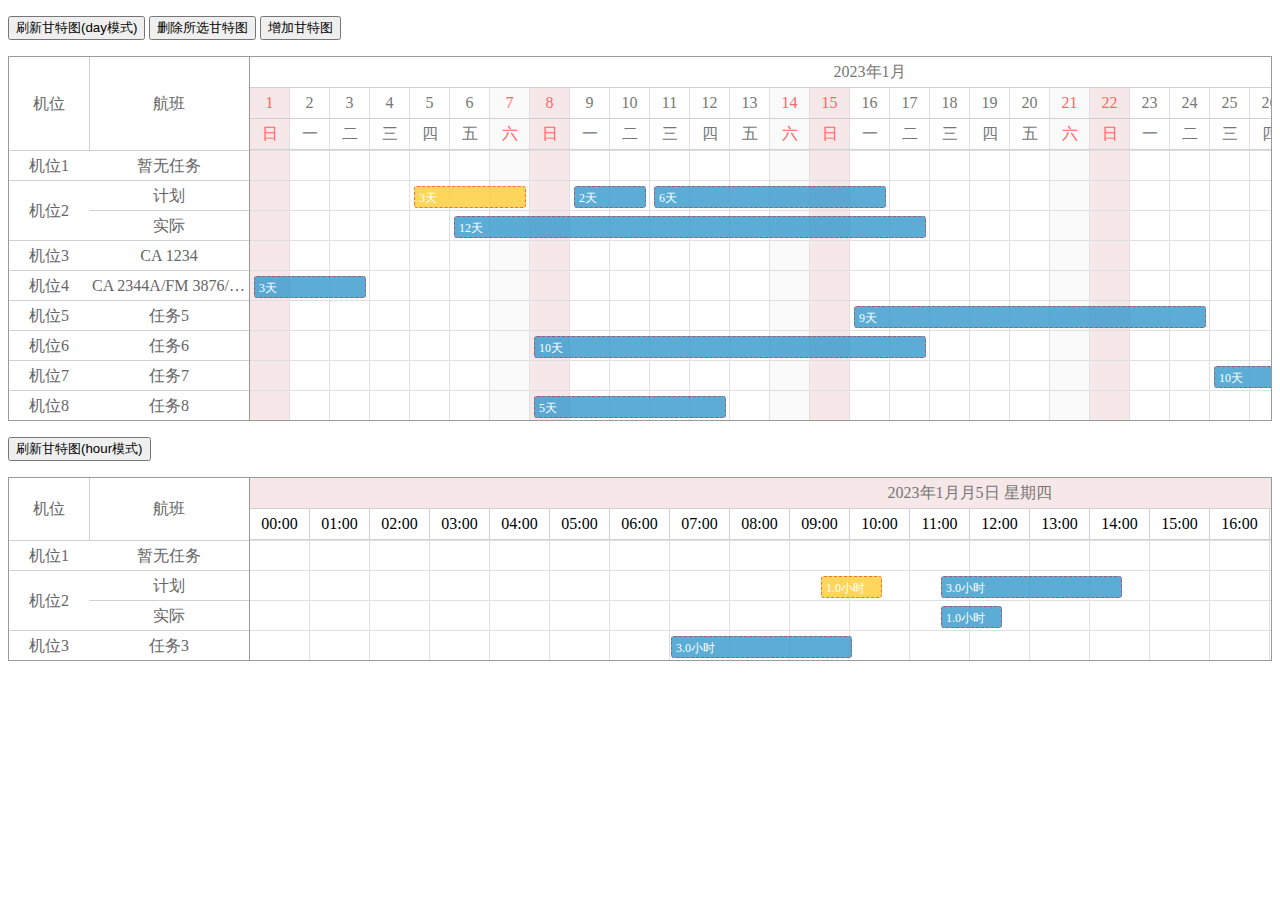
==== example/index2.html @ ff82db2f "v0.3.2 Fixed bugs" ====
<!DOCTYPE html>

<html lang="en">
<head>
	<meta http-equiv="Content-Type" content="text/html; charset=utf-8" />
	<link rel="stylesheet" type="text/css" href="../lib/jquery-ui-1.13.0.css" />
	<link rel="stylesheet" type="text/css" href="../gantt-view-v2.css" />
	<title>jQuery Gantt v2</title>

	<script type="text/javascript" src="./js/jquery.min.js"></script>
	<script type="text/javascript" src="./js/dateTime.js"></script>
	<script src="../lib/jquery-ui-1.13.0.js"></script>
	<script src="../gantt-view-v2.js"></script>
</head>
<body>
<p>
	<button onclick="refreshMyGanttChart()">刷新甘特图(day模式)</button>
	<button onclick="deleteMyGanttChart()">删除所选甘特图</button>
	<button onclick="addMyGanttChart()">增加甘特图</button>
</p>
<div>
	<div id="ganttChart"></div>
</div>
<p>
	<button onclick="refreshMyGanttChart2()">刷新甘特图(hour模式)</button>
</p>
<div>
	<div id="ganttChart2"></div>
</div>
</body>
<script>
	var ganttData = [
		{
			cId: 1, cName: "机位1",
			series: [
			]
		},
		{
			cId: 2, cName: "机位2", series: [
				{ sId:21, sName: "计划", start: '2023/01/05', end: '2023/01/20', tasks:[
						{tId: 211, tName: "计划A", sId:21, start: '2023/01/05', end: '2023/01/07',  options:{draggable:false,resizable:false, color: 'rgba(255, 204, 51, .8)'}},
						{tId: 212, tName: "计划B", sId:21, start: '2023/01/09', end: '2023/01/10',  options:{}},
						{tId: 213, tName: "计划C", sId:21, start: '2023/01/11', end: '2023/01/16',  options:{}},
						{tId: 214, tName: "计划C", sId:21, start: '2023/02/11', end: '2023/02/16',  options:{}},
						{tId: 215, tName: "计划C", sId:21, start: '2023/03/11', end: '2023/03/16',  options:{}},
						{tId: 216, tName: "计划C", sId:21, start: '2023/04/11', end: '2023/04/16',  options:{}},
					] },
				{ sId:22, sName: "实际", start: '2023/01/06', end: '2023/01/17', isTask: true }
			]
		},
		{
			cId: 3, cName: "机位3", series: [
				             { sId:31, sName: "CA 1234", start: '2023/01/11', end: '2023/01/15',  options: {draggable: false, resizable: false, color: 'rgba(153, 204, 51, .8)'}}
			]
		},
		{
			cId: 4, cName: "机位4", series: [
				{ sId:41, sName: "CA 2344A/FM 3876/MU 3132", start: '2023/01/01', end: '2023/01/03', isTask: true }
			]
		},
		{
			cId: 5, cName: "机位5", series: [
				{ sId:51, sName: "任务5", start: '2023/01/16', end: '2023/01/24', isTask: true }
			]
		},
		{
			cId: 6, cName: "机位6", series: [
				{ sId:61, sName: "任务6", start: '2023/01/08', end: '2023/01/17', isTask: true }
			]
		},
		{
			cId: 7, cName: "机位7", series: [
				{ sId:71, sName: "任务7", start: '2023/01/25', end: '2023/02/03', isTask: true }
			]
		},
		{
			cId: 8, cName: "机位8", series: [
				{ sId:81, sName: "任务8", start: '2023/01/08', end: '2023/01/12', isTask: true }
			]
		}
	];

	var gantt = $("#ganttChart").ganttView(ganttData, {
		viewMode: "day",
		baseToday: true, // 到当前日期为止
		showWeekends: true,
		showNowTimeline: true,
		multiGantt: true,
		vtHeaderName: "机位",
		vtHeaderSubName: "航班",
		gridHoverV: true,
		gridHoverH: false,
		behavior: {
			clickable: true,
			draggable: true,
			resizable: true,
			onClick: function (data) {
				// var msg = "click事件:" + JSON.stringify(data);
				// console.log(msg);
			},
			onResize: function (data) {
				// var msg = "resize事件:" + JSON.stringify(data);
				// console.log(msg);
			},
			onDrag: function (data) {
				// var msg = "drag事件:" + JSON.stringify(data);
				// console.log(msg);
			}
		}
	});

	function refreshMyGanttChart() {
		gantt.ganttView.reloadGantts();
	}

	function deleteMyGanttChart() {
		gantt.ganttView.deleteGantt();
	}

	function addMyGanttChart() {
		gantt.ganttView.addGantt(1, 21)
	}

	//----------------------------------------------------------------------------------------------//
	// 甘特图2
	var ganttData2 = [
		{
			cId: 1, cName: "机位1",
			series: [
			]
		},
		{
			cId: 2, cName: "机位2", series: [
				{ sId:21, sName: "计划", start: '2023/01/05', end: '2023/01/20', tasks:[
						{tId: 211, tName: "计划A", sId:21, start: '2023/01/05 09:30:00', end: '2023/01/05 10:30:00',  options:{draggable:false,resizable:false, color: 'rgba(255, 204, 51, .8)'}},
						{tId: 212, tName: "计划B", sId:21, start: '2023/01/05 11:30:00', end: '2023/01/05 14:30:00',  options:{}},
						{tId: 213, tName: "计划C", sId:21, start: '2023/01/11 09:30:00', end: '2023/01/16 09:30:00',  options:{}},
						{tId: 214, tName: "计划C", sId:21, start: '2023/02/11 09:30:00', end: '2023/02/16 09:30:00',  options:{}},
						{tId: 215, tName: "计划C", sId:21, start: '2023/03/11 09:30:00', end: '2023/03/16 09:30:00',  options:{}},
						{tId: 216, tName: "计划C", sId:21, start: '2023/04/11 09:30:00', end: '2023/04/16 09:30:00',  options:{}},
					] },
				{ sId:22, sName: "实际", start: '2023/01/05 11:30:00', end: '2023/01/05 12:30:00', isTask: true }
			]
		},
		{
			cId: 3, cName: "机位3", series: [
				{ sId:31, sName: "任务3", start: '2023/01/05 07:00', end: '2023/01/05 10:00', isTask: true }
			]
		},
	];

	var gantt2 = $("#ganttChart2").ganttView(ganttData2, {
		viewMode: "hour",
		baseToday: false, // 到当前日期为止
		showWeekends: true,
		showNowTimeline: true,
		multiGantt: true,
		vtHeaderName: "机位",
		vtHeaderSubName: "航班",
		cellWidth: 60,
		gridHoverV: true,
		gridHoverH: false,
		behavior: {
			clickable: true,
			draggable: true,
			resizable: true,
			onClick: function (data) {
				// var msg = "click事件:" + JSON.stringify(data);
				// console.log(msg);
			},
			onResize: function (data) {
				// var msg = "resize事件:" + JSON.stringify(data);
				// console.log(msg);
			},
			onDrag: function (data) {
				// var msg = "drag事件:" + JSON.stringify(data);
				// console.log(msg);
			}
		}
	});

	function refreshMyGanttChart2() {
		gantt2.ganttView.reloadGantts();
	}

</script>

</html>
---- gantt-view-v2.css ----
*, *::after, *::before {
	box-sizing: border-box;  /* !!!非常重要，否则，会造成版面错误 */
}

.clearfix:after {
    content: ".";
    display: block;
    height: 0;
    clear: both;
    visibility: hidden
}

div.ganttview {
    border: 1px solid #999;
}

div.ganttview-hzheader-dayofweek,
div.ganttview-hzheader-month,
div.ganttview-hzheader-day,
div.ganttview-hzheader-hour,
div.ganttview-vtheader,
div.ganttview-vtheader-title-name,
div.ganttview-vtheader-item-name,
div.ganttview-vtheader-series,
div.ganttview-grid,
div.ganttview-grid-row-cell {
    float: left;
}

div.ganttview-hzheader-dayofweek,
div.ganttview-hzheader-month,
div.ganttview-hzheader-day,
div.ganttview-hzheader-hour {
    text-align: center;
}

/* Horizontal Header */
/*大的框*/
div.ganttview-hzheader-dayofweeks,
div.ganttview-hzheader-months,
div.ganttview-hzheader-days,
div.ganttview-hzheader-hours {
    border-bottom: 1px solid #d0d0d0;
}

/*每一个小框*/
div.ganttview-hzheader-hour {
    width: 60px;
    height: 30px;
    border-right: 1px solid #d0d0d0;
    line-height: 30px;
}

div.ganttview-hzheader-dayofweek,
div.ganttview-hzheader-month,
div.ganttview-hzheader-day {
    width: 30px;
    height: 30px;
    border-right: 1px solid #e0e0e0;
    /*border-top: 1px solid #d0d0d0;*/
    line-height: 30px;
    color: #777;
}

/*当前时间*/
.ganttview-grid-row-cell-now,
.ganttview-hzheader-day-now,
.ganttview-hzheader-hour-now{
    float:left;
    width: 1px;
    height: 26px;
    border-left: 0;
    border-top: 0;
    border-bottom: 0;
    border-right: 2px dashed rgba(246, 181, 181, 0.8);
    display: inline-block;
    vertical-align: sub;
    position: relative;
    z-index: 20;
}
/*鼠标选择*/
div.ganttview-grid-row-cell-hover{
    /*background-color:rgba(210, 232, 232, 0.9) !important*/
    background-color: #FAFAFA !important
}

div.ganttview-grid-row-row-hover{
    /*background-color: rgba(210, 232, 232, 0.9) !important*/
    background-color: #FAFAFA !important
}

div.ganttview-hzheader-day.ganttview-grid-row-row-hover,
div.ganttview-hzheader-hour.ganttview-grid-row-row-hover{
    background-color: rgba(210, 232, 232, 0.9) !important
}

/*最后的单元*/
div.ganttview-hzheader-month.last,
div.ganttview-hzheader-day.last,
div.ganttview-hzheader-hour.last {
    border-right: 1px solid #d0d0d0;
}

/* Vertical Header */

div.ganttview-vtheader {
    width: 150px;
    overflow: hidden;
    background-color: #fff;
}

div.ganttview-vtheader-title,
div.ganttview-vtheader-item {
    overflow: hidden;
    color: #666;
}

div.ganttview-vtheader-title-name {
    text-align: center;

    white-space: nowrap;
    overflow: hidden;
    text-overflow: ellipsis;
}

div.ganttview-vtheader-title-name + div.ganttview-vtheader-title-name {
    border-left: 1px solid #d0d0d0;
}

div.ganttview-vtheader-item-name {
    box-sizing: border-box;
    width: 80px;
    text-align: center;
    padding: 3px;
    border-top: 1px solid #d0d0d0;
    /*border-right: 1px solid #d0d0d0;*/
    line-height: 16px;
}

div.ganttview-vtheader-series {
    width: calc(100% - 80px);
}

div.ganttview-vtheader-series-name {
    box-sizing: border-box;
    width: 100%;
    border-top: 1px solid #d0d0d0;
    text-align: center;
    padding: 3px;

    white-space: nowrap;
    overflow: hidden;
    text-overflow: ellipsis;
}

div.ganttview-vtheader-item-name-selected {
    background-color: #fff5ee!important
}

div.ganttview-vtheader-series-name-selected {
    background-color: #fff5ee!important
}

/* Slider */

div.ganttview-slide-container {
    overflow-x: auto;
    overflow-y: hidden;
    border-left: 1px solid #999;
}


/* Grid */

div.ganttview-grid-row-cell {
    width: 30px;
    height: 31px;
    border-right: 1px solid #e0e0e0;
    border-top: 1px solid #e0e0e0;
}

div.ganttview-grid-row-cell:last-child {
    border-right: 1px solid #d0d0d0;
}

div.ganttview-weekend {
    background-color: #fafafa;
    color: #FF6666;
}

div.ganttview-saturday {
    color: #FF6666;
    background-color: #fafafa;
}

div.ganttview-sunday {
    color: #FF6666;
    background-color: #f6e7e8;
}

/* Blocks */
div.ganttview-blocks {
    margin-top: 0;
}

div.ganttview-block-container {
    height: 24px;
    padding: 4px 0;
}

div.ganttview-block {
    position: relative;
    height: 24px;
    z-index: 2;
    background-color: rgba(51, 153, 204, .8);
    /*border: 1px solid #c0c0c0;*/
    border-radius: 3px;
    -moz-border-radius: 3px;
    -webkit-border-radius: 3px;
}

div.ganttview-block.gannttview-block-selected {
    background-color: rgba(220, 174, 189, 0.8);
}

/* bar 文字*/
div.ganttview-block-text {
    box-sizing: border-box;
    position: absolute;
    /*height: 24px;*/
    font-size: 12px;
    /*line-height: 20px;*/
    color: #fff;
    padding: 0px 4px;
    -moz-user-select: none;
    -webkit-user-select: none;
    user-select: none;
}

div.ganttview-block.ganttview-block-more {
    margin-top: -22px !important;
    /*z-index: 22;*/
}

/*甘特条*/
div.ganttview-block.ganttview-task {
    border: 1px dashed rgba(243, 6, 6, 0.5);
}

/* Adjustments for jQuery UI Styling */

div.ganttview-block div.ui-resizable-handle.ui-resizable-s {
    bottom: 0;
}

/*拖放*/
.gantt-drag-hover {
    background-color: #D7FFF0;
}
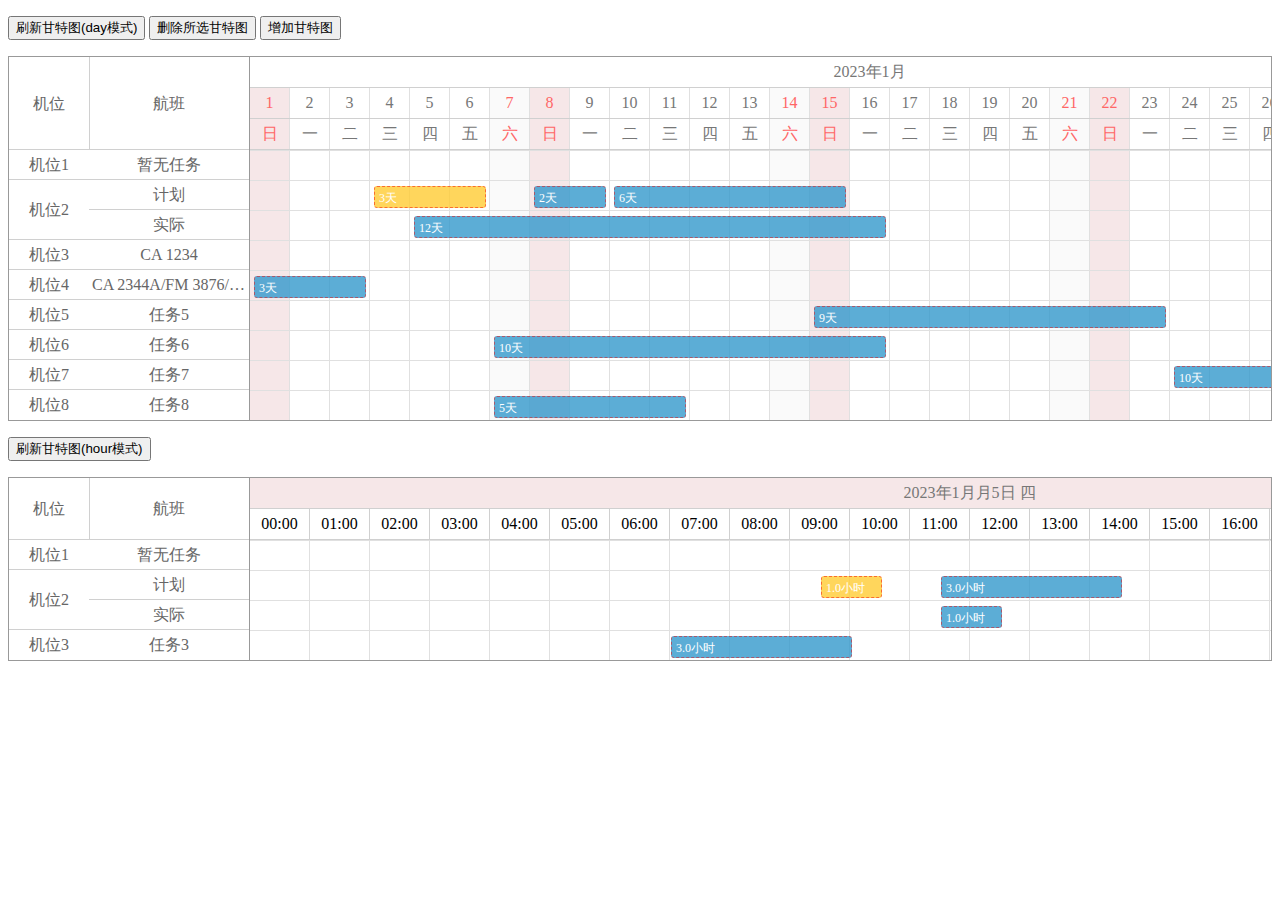
==== commit 1b625ed8: "v0.3.2 修改" ====
--- a/example/index2.html
+++ b/example/index2.html
@@ -118,7 +118,11 @@
 	}
 
 	function addMyGanttChart() {
-		gantt.ganttView.addGantt(1, 21)
+		let start = new Date()
+		start.setDate(start.getDate() - 5)
+		let end = new Date()
+		end.setDate(end.getDate() - 1)
+		gantt.ganttView.addGantt(1, 21, "新增加的任务", start, end, "这是一个新增加的任务")
 	}
 
 	//----------------------------------------------------------------------------------------------//
--- a/gantt-view-v2.css
+++ b/gantt-view-v2.css
@@ -232,14 +232,20 @@
     /*line-height: 20px;*/
     color: #fff;
     padding: 0px 4px;
+
     -moz-user-select: none;
     -webkit-user-select: none;
     user-select: none;
 }
 
-div.ganttview-block.ganttview-block-more {
+div.ganttview-block:not(:first-child) {
     margin-top: -22px !important;
     /*z-index: 22;*/
+}
+
+div.ganttview-block.ganttview-block-conflict {
+    background-color: red;
+    color:blue;
 }
 
 /*甘特条*/
